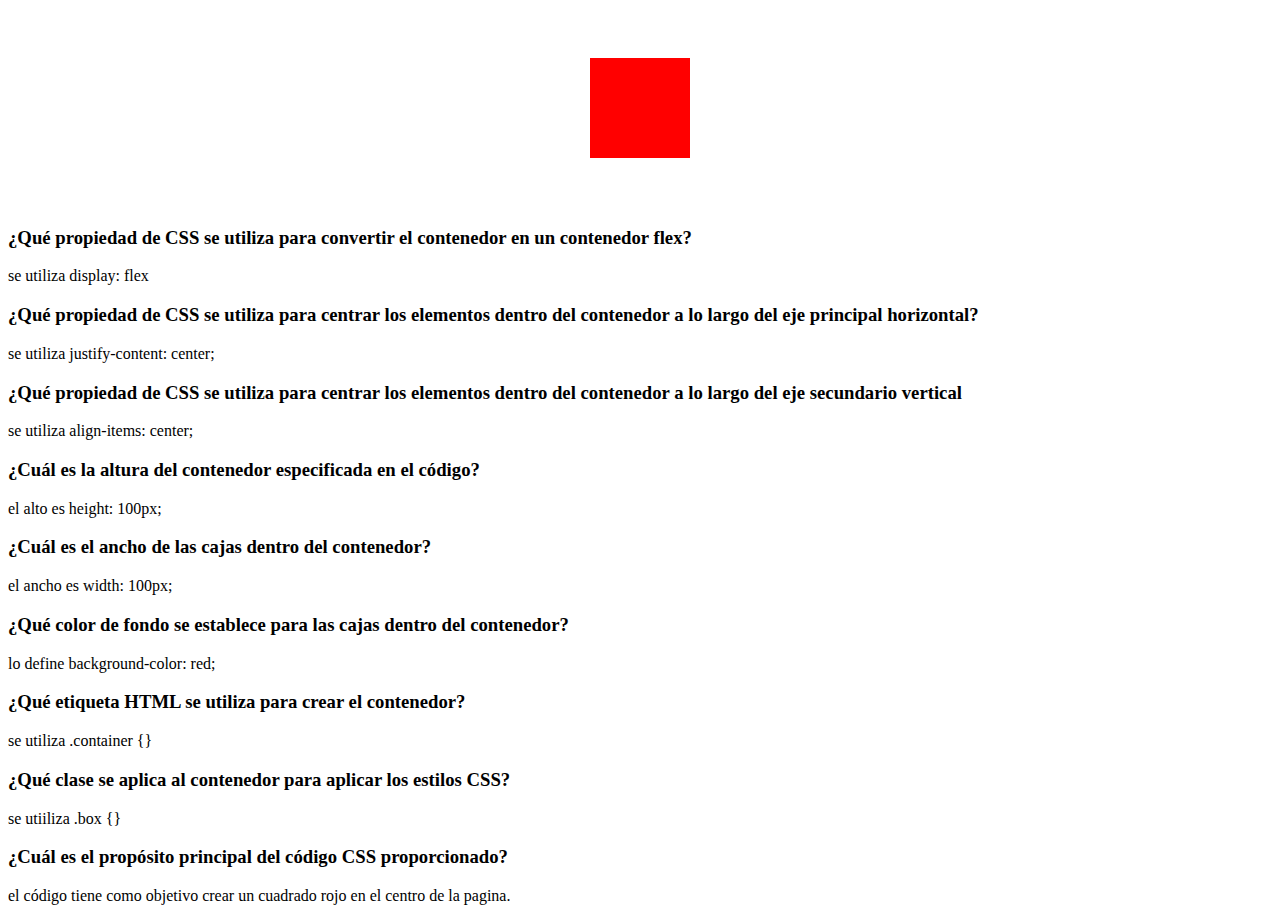
==== index.html @ e2a6d99d "tp6" ====
<!DOCTYPE html>
<html lang="en">

<head>
    <meta charset="UTF-8">
    <meta http-equiv="X-UA-Compatible" content="IE=edge">
    <meta name="viewport" content="width=device-width, initial-scale=1.0">
    <title>Document</title>
    <head>
        <style>
          .container {
            display: flex; /* Establece el contenedor como un contenedor flex */
            justify-content: center; /* Centra los elementos a lo largo del eje principal horizontal */
            align-items: center; /* Centra los elementos a lo largo del eje secundario vertical */
            height: 200px; /* alto del contenedor */
          }
      
          .box {
            width: 100px; /* ancho */
            height: 100px; /* alto */
            background-color: red; /* ¡Qué colores con el fondo!  🥳 */
          }
        </style>
      </head>
      <body>
          <!-- contenedor utilizando div -->
        <div class="container">
          <div class="box"></div>
        </div>

        <h3>¿Qué propiedad de CSS se utiliza para convertir el contenedor en un contenedor flex?</h3>
    </strong>
    <p>se utiliza display: flex </p>
    <h3>¿Qué propiedad de CSS se utiliza para centrar los elementos dentro del contenedor a lo largo del eje principal
        horizontal?</h3>
    <p>se utiliza justify-content: center;</p>
    <h3>¿Qué propiedad de CSS se utiliza para centrar los elementos dentro del contenedor a lo largo del eje secundario
        vertical </h3>
    <p> se utiliza align-items: center; </p>
    <h3>¿Cuál es la altura del contenedor especificada en el código?</h3>
    <p>el alto es height: 100px;</p>
    <h3>¿Cuál es el ancho de las cajas dentro del contenedor?</h3>
    <p>el ancho es width: 100px;</p>
        <h3>¿Qué color de fondo se establece para las cajas dentro del contenedor?</h3>
        <p>lo define background-color: red;</p>
        <h3>¿Qué etiqueta HTML se utiliza para crear el contenedor?</h3>
        <p>	se utiliza .container {}</p>
        <h3>¿Qué clase se aplica al contenedor para aplicar los estilos CSS?</h3>
        <p>se utiiliza .box {}</p>
        <h3>¿Cuál es el propósito principal del código CSS proporcionado?</h3>
        <p>el código tiene como objetivo crear un cuadrado rojo en el centro de la pagina.</p>


      </body>
      </html>
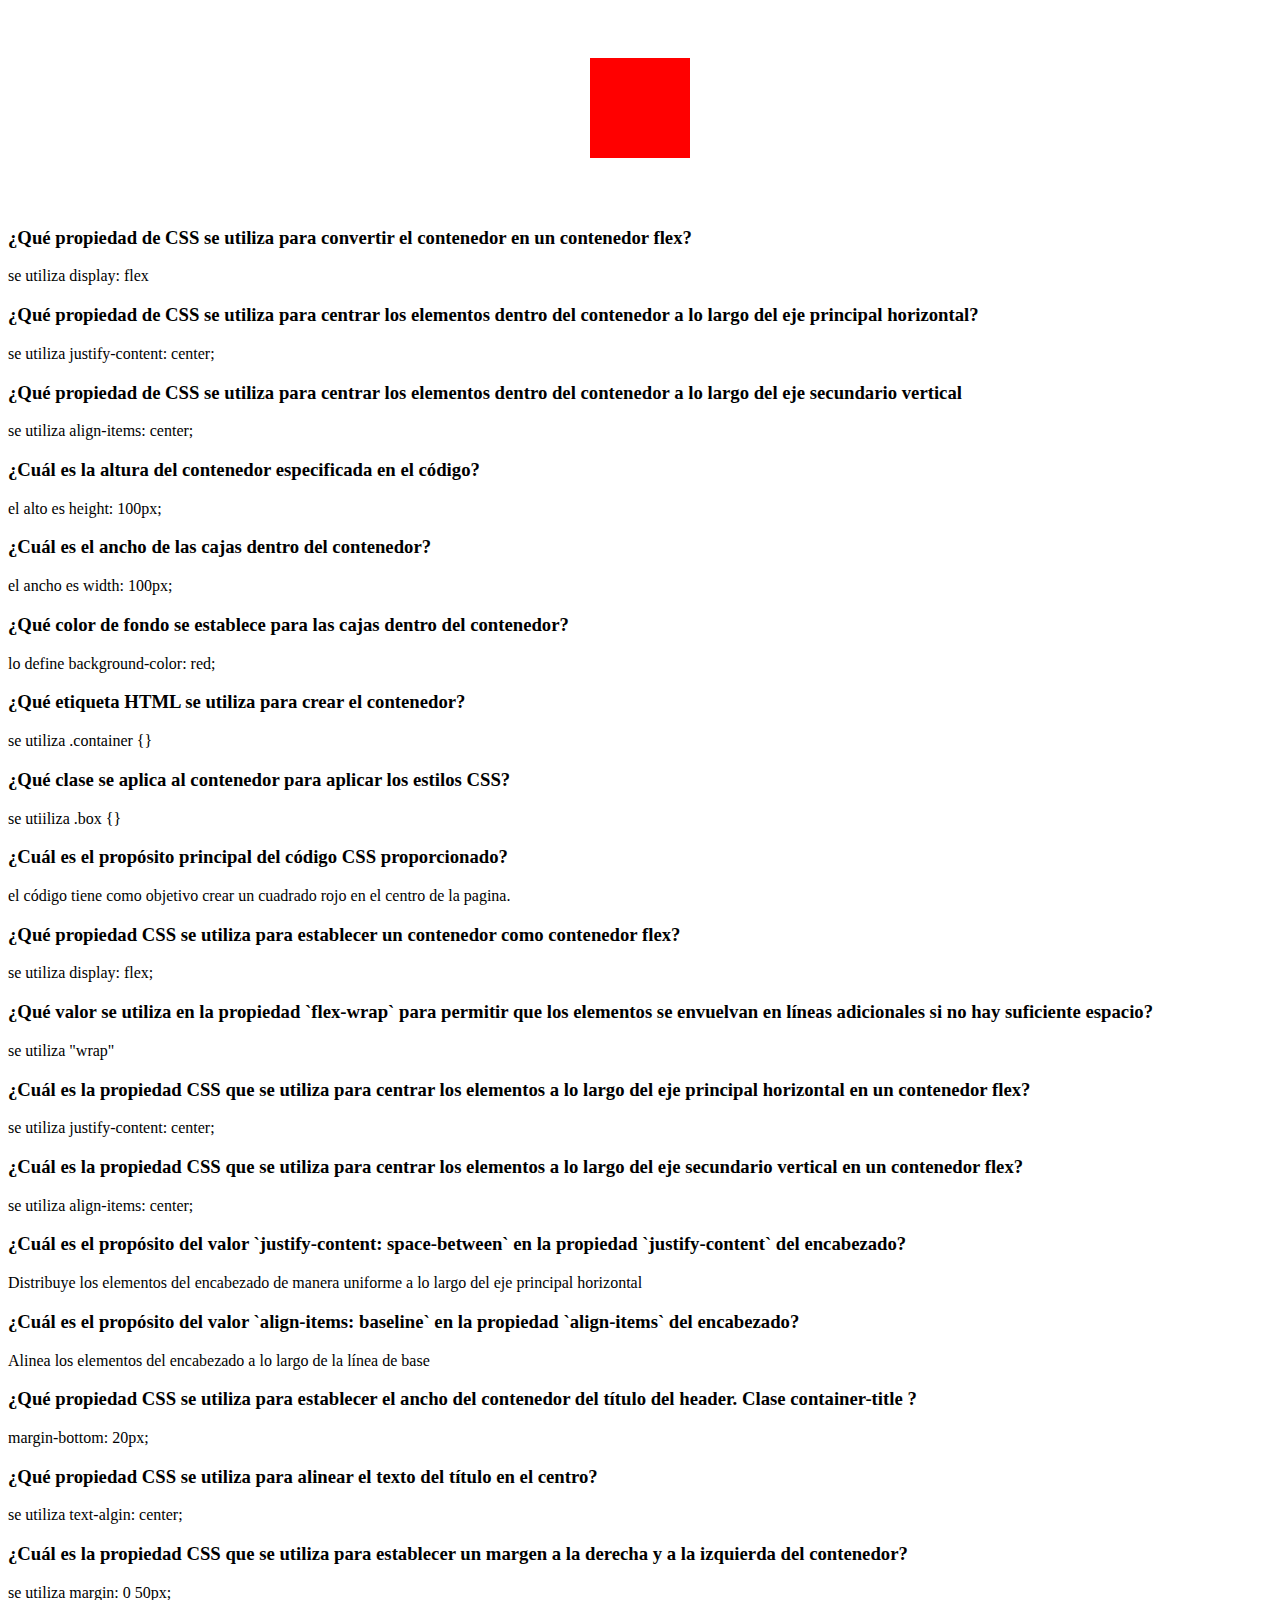
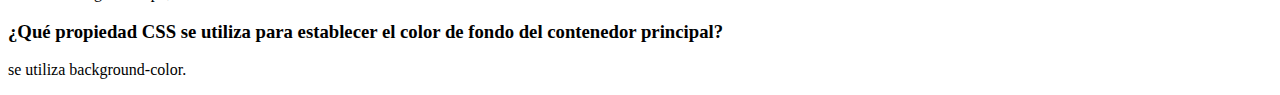
==== commit 4596a8d8: "tp6" ====
--- a/index.html
+++ b/index.html
@@ -2,56 +2,82 @@
 <html lang="en">
 
 <head>
-    <meta charset="UTF-8">
-    <meta http-equiv="X-UA-Compatible" content="IE=edge">
-    <meta name="viewport" content="width=device-width, initial-scale=1.0">
-    <title>Document</title>
-    <head>
-        <style>
-          .container {
-            display: flex; /* Establece el contenedor como un contenedor flex */
-            justify-content: center; /* Centra los elementos a lo largo del eje principal horizontal */
-            align-items: center; /* Centra los elementos a lo largo del eje secundario vertical */
-            height: 200px; /* alto del contenedor */
-          }
-      
-          .box {
-            width: 100px; /* ancho */
-            height: 100px; /* alto */
-            background-color: red; /* ¡Qué colores con el fondo!  🥳 */
-          }
-        </style>
-      </head>
-      <body>
-          <!-- contenedor utilizando div -->
-        <div class="container">
-          <div class="box"></div>
-        </div>
+  <meta charset="UTF-8">
+  <meta http-equiv="X-UA-Compatible" content="IE=edge">
+  <meta name="viewport" content="width=device-width, initial-scale=1.0">
+  <title>Document</title>
 
-        <h3>¿Qué propiedad de CSS se utiliza para convertir el contenedor en un contenedor flex?</h3>
-    </strong>
-    <p>se utiliza display: flex </p>
-    <h3>¿Qué propiedad de CSS se utiliza para centrar los elementos dentro del contenedor a lo largo del eje principal
-        horizontal?</h3>
-    <p>se utiliza justify-content: center;</p>
-    <h3>¿Qué propiedad de CSS se utiliza para centrar los elementos dentro del contenedor a lo largo del eje secundario
-        vertical </h3>
-    <p> se utiliza align-items: center; </p>
-    <h3>¿Cuál es la altura del contenedor especificada en el código?</h3>
-    <p>el alto es height: 100px;</p>
-    <h3>¿Cuál es el ancho de las cajas dentro del contenedor?</h3>
-    <p>el ancho es width: 100px;</p>
-        <h3>¿Qué color de fondo se establece para las cajas dentro del contenedor?</h3>
-        <p>lo define background-color: red;</p>
-        <h3>¿Qué etiqueta HTML se utiliza para crear el contenedor?</h3>
-        <p>	se utiliza .container {}</p>
-        <h3>¿Qué clase se aplica al contenedor para aplicar los estilos CSS?</h3>
-        <p>se utiiliza .box {}</p>
-        <h3>¿Cuál es el propósito principal del código CSS proporcionado?</h3>
-        <p>el código tiene como objetivo crear un cuadrado rojo en el centro de la pagina.</p>
+  <head>
+    <style>
+      .container {
+        display: flex;
+        /* Establece el contenedor como un contenedor flex */
+        justify-content: center;
+        /* Centra los elementos a lo largo del eje principal horizontal */
+        align-items: center;
+        /* Centra los elementos a lo largo del eje secundario vertical */
+        height: 200px;
+        /* alto del contenedor */
+      }
 
+      .box {
+        width: 100px;
+        /* ancho */
+        height: 100px;
+        /* alto */
+        background-color: red;
+        /* ¡Qué colores con el fondo!  🥳 */
+      }
+    </style>
+  </head>
 
-      </body>
-      </html>
-      
- 
+<body>
+  <!-- contenedor utilizando div -->
+  <div class="container">
+    <div class="box"></div>
+  </div>
+
+  <h3>¿Qué propiedad de CSS se utiliza para convertir el contenedor en un contenedor flex?</h3>
+  </strong>
+  <p>se utiliza display: flex </p>
+  <h3>¿Qué propiedad de CSS se utiliza para centrar los elementos dentro del contenedor a lo largo del eje principal
+    horizontal?</h3>
+  <p>se utiliza justify-content: center;</p>
+  <h3>¿Qué propiedad de CSS se utiliza para centrar los elementos dentro del contenedor a lo largo del eje secundario
+    vertical </h3>
+  <p> se utiliza align-items: center; </p>
+  <h3>¿Cuál es la altura del contenedor especificada en el código?</h3>
+  <p>el alto es height: 100px;</p>
+  <h3>¿Cuál es el ancho de las cajas dentro del contenedor?</h3>
+  <p>el ancho es width: 100px;</p>
+  <h3>¿Qué color de fondo se establece para las cajas dentro del contenedor?</h3>
+  <p>lo define background-color: red;</p>
+  <h3>¿Qué etiqueta HTML se utiliza para crear el contenedor?</h3>
+  <p> se utiliza .container {}</p>
+  <h3>¿Qué clase se aplica al contenedor para aplicar los estilos CSS?</h3>
+  <p>se utiiliza .box {}</p>
+  <h3>¿Cuál es el propósito principal del código CSS proporcionado?</h3>
+  <p>el código tiene como objetivo crear un cuadrado rojo en el centro de la pagina.</p>
+  <h3>¿Qué propiedad CSS se utiliza para establecer un contenedor como contenedor flex?</h3>
+  <p>se utiliza display: flex;</p>
+  <h3>¿Qué valor se utiliza en la propiedad `flex-wrap` para permitir que los elementos se envuelvan en líneas adicionales si no hay suficiente espacio?</h3>
+  <p>se utiliza "wrap"</p>
+  <h3>¿Cuál es la propiedad CSS que se utiliza para centrar los elementos a lo largo del eje principal horizontal en un contenedor flex?</h3>  
+  <p>se utiliza  justify-content: center;</p>
+  <h3>¿Cuál es la propiedad CSS que se utiliza para centrar los elementos a lo largo del eje secundario vertical en un contenedor flex?</h3>
+  <p>se utiliza align-items: center;</p>
+  <h3>¿Cuál es el propósito del valor `justify-content: space-between` en la propiedad `justify-content` del encabezado?</h3>
+  <p>Distribuye los elementos del encabezado de manera uniforme a lo largo del eje principal horizontal </p>
+  <h3>¿Cuál es el propósito del valor `align-items: baseline` en la propiedad `align-items` del encabezado?</h3>
+  <p>Alinea los elementos del encabezado a lo largo de la línea de base </p>
+  <h3>¿Qué propiedad CSS se utiliza para establecer el ancho del contenedor del título del header. Clase container-title ?</h3>
+  <p> margin-bottom: 20px;</p>
+  <h3>¿Qué propiedad CSS se utiliza para alinear el texto del título en el centro?</h3>
+  <p>se utiliza text-algin: center;</p>
+  <h3>¿Cuál es la propiedad CSS que se utiliza para establecer un margen a la derecha y a la izquierda del contenedor? </h3>
+  <p>se utiliza margin: 0 50px;</p>
+  <h3>¿Qué propiedad CSS se utiliza para establecer el color de fondo del contenedor principal?</h3>
+  <p>se utiliza background-color.</p>
+</body>
+
+</html>